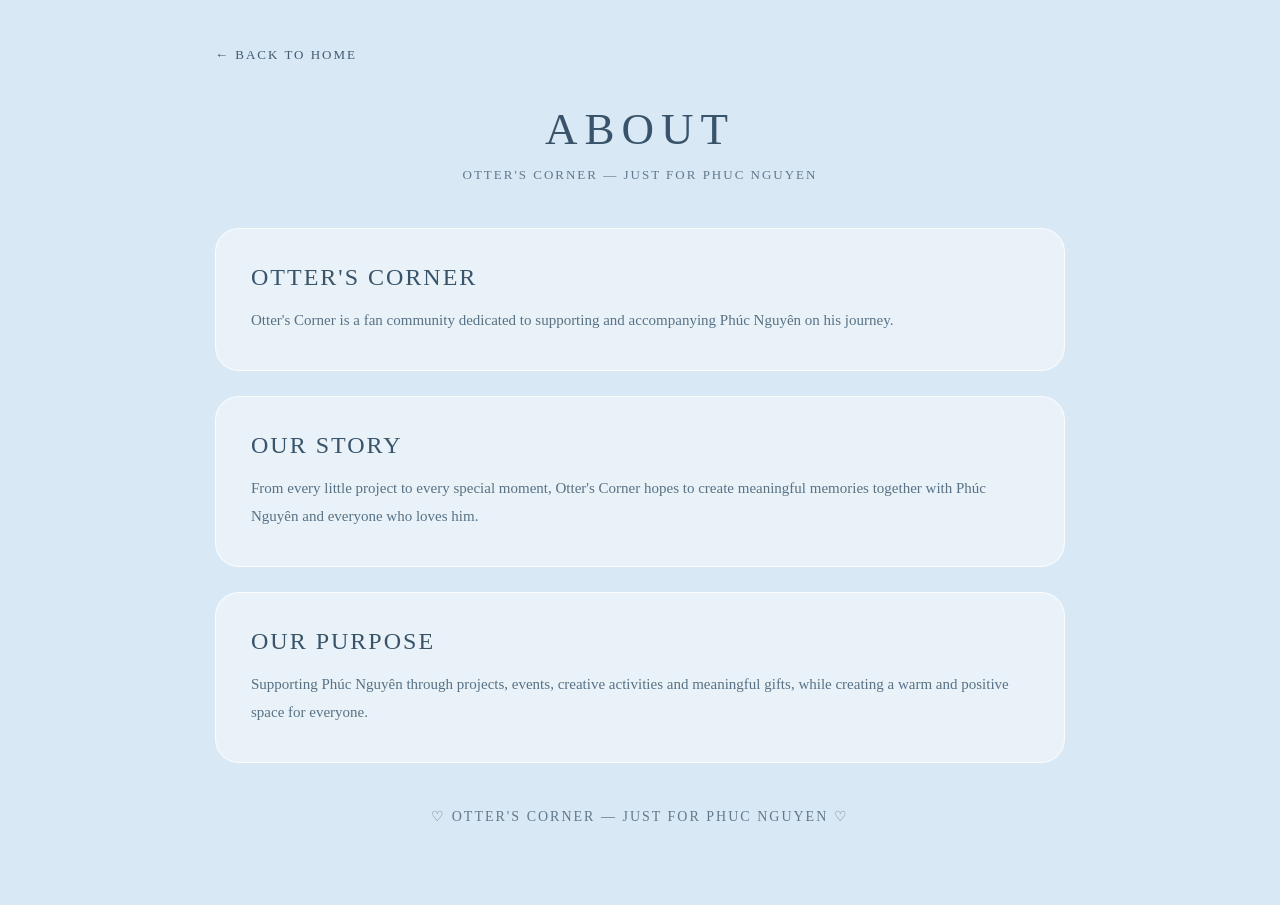
==== about.html @ 2d4fc7a5 "Create about.html" ====
<!DOCTYPE html>
<html lang="vi">
<head>
<meta charset="UTF-8">
<meta name="viewport" content="width=device-width, initial-scale=1.0">

<title>About — Otter's Corner</title>

<style>
* {
    box-sizing: border-box;
}

body {
    margin: 0;
    font-family: Georgia, "Times New Roman", serif;
    background: #d8e8f5;
    color: #425b70;
}

.container {
    width: min(850px, 90%);
    margin: auto;
    padding: 45px 0 80px;
}

.back {
    display: inline-block;
    margin-bottom: 40px;
    color: #425b70;
    text-decoration: none;
    font-size: 13px;
    letter-spacing: 2px;
}

.back:hover {
    opacity: 0.6;
}

.header {
    text-align: center;
    margin-bottom: 45px;
}

.header h1 {
    margin: 0;
    font-size: 45px;
    letter-spacing: 7px;
    font-weight: normal;
    color: #38536a;
}

.header p {
    margin-top: 12px;
    font-size: 13px;
    letter-spacing: 2px;
    color: #61798c;
}

.card {
    padding: 35px;
    margin-bottom: 25px;
    border: 1px solid rgba(255,255,255,0.75);
    border-radius: 24px;
    background: rgba(255,255,255,0.45);
}

.card h2 {
    margin-top: 0;
    margin-bottom: 15px;
    font-size: 24px;
    font-weight: normal;
    letter-spacing: 2px;
    color: #38536a;
}

.card p {
    margin: 0;
    font-size: 15px;
    line-height: 1.9;
    color: #587186;
}

.signature {
    text-align: center;
    margin-top: 45px;
    font-size: 14px;
    letter-spacing: 2px;
    color: #61798c;
}

@media (max-width: 700px) {

    .container {
        width: 88%;
        padding-top: 35px;
    }

    .header h1 {
        font-size: 35px;
    }

    .card {
        padding: 25px;
    }

    .card h2 {
        font-size: 21px;
    }
}
</style>
</head>

<body>

<div class="container">

    <a href="index.html" class="back">
        ← BACK TO HOME
    </a>

    <div class="header">
        <h1>ABOUT</h1>
        <p>OTTER'S CORNER — JUST FOR PHUC NGUYEN</p>
    </div>

    <div class="card">

        <h2>OTTER'S CORNER</h2>

        <p>
            Otter's Corner is a fan community dedicated to
            supporting and accompanying Phúc Nguyên on his journey.
        </p>

    </div>

    <div class="card">

        <h2>OUR STORY</h2>

        <p>
            From every little project to every special moment,
            Otter's Corner hopes to create meaningful memories
            together with Phúc Nguyên and everyone who loves him.
        </p>

    </div>

    <div class="card">

        <h2>OUR PURPOSE</h2>

        <p>
            Supporting Phúc Nguyên through projects, events,
            creative activities and meaningful gifts,
            while creating a warm and positive space for everyone.
        </p>

    </div>

    <div class="signature">
        ♡ OTTER'S CORNER — JUST FOR PHUC NGUYEN ♡
    </div>

</div>

</body>
</html>
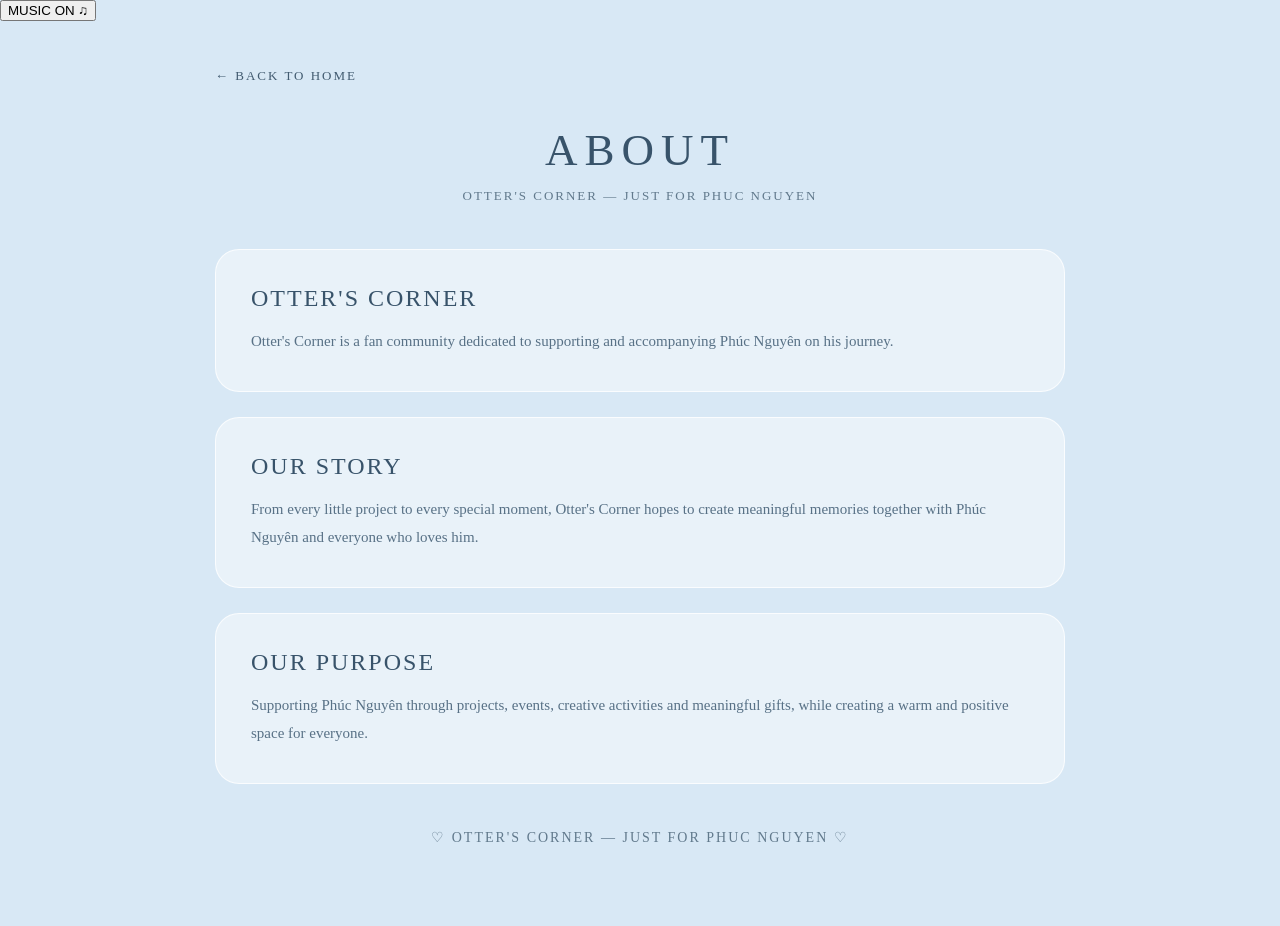
==== commit 6b7476c9: "Update about.html" ====
--- a/about.html
+++ b/about.html
@@ -112,7 +112,13 @@
 </head>
 
 <body>
+<audio id="bgMusic" loop preload="auto">
+    <source src="./music.mp3" type="audio/mpeg">
+</audio>
 
+<button id="musicToggle" class="music-toggle" type="button">
+    MUSIC ON ♫
+</button>
 <div class="container">
 
     <a href="index.html" class="back">
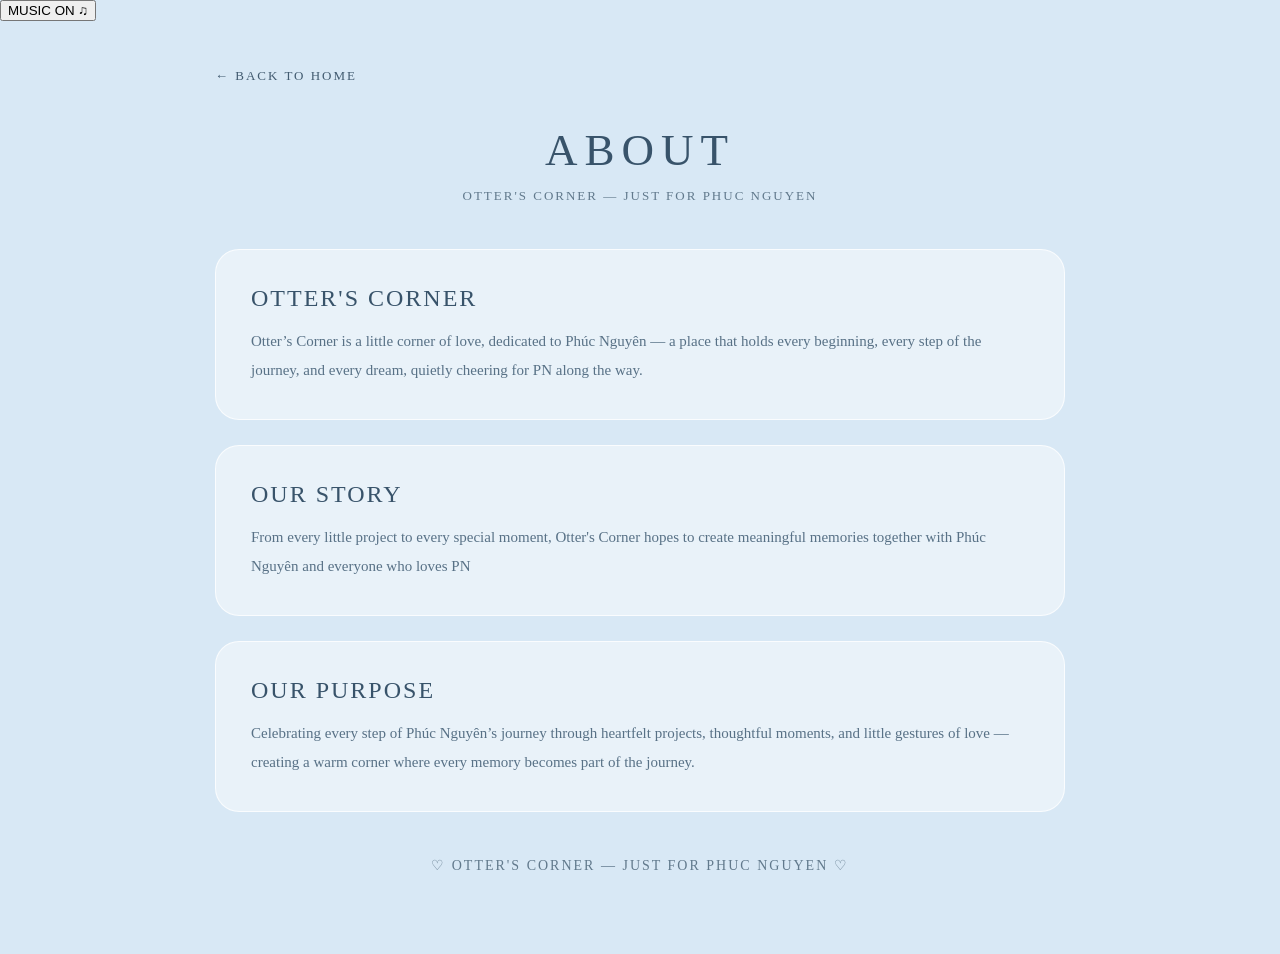
==== commit 7a7cb26e: "Update about.html" ====
--- a/about.html
+++ b/about.html
@@ -135,8 +135,8 @@
         <h2>OTTER'S CORNER</h2>
 
         <p>
-            Otter's Corner is a fan community dedicated to
-            supporting and accompanying Phúc Nguyên on his journey.
+            Otter’s Corner is a little corner of love, dedicated to Phúc Nguyên — a place that holds every beginning, every step of the journey, and every dream, quietly cheering for PN along the way.
+
         </p>
 
     </div>
@@ -148,7 +148,7 @@
         <p>
             From every little project to every special moment,
             Otter's Corner hopes to create meaningful memories
-            together with Phúc Nguyên and everyone who loves him.
+            together with Phúc Nguyên and everyone who loves PN
         </p>
 
     </div>
@@ -158,9 +158,7 @@
         <h2>OUR PURPOSE</h2>
 
         <p>
-            Supporting Phúc Nguyên through projects, events,
-            creative activities and meaningful gifts,
-            while creating a warm and positive space for everyone.
+           Celebrating every step of Phúc Nguyên’s journey through heartfelt projects, thoughtful moments, and little gestures of love — creating a warm corner where every memory becomes part of the journey.
         </p>
 
     </div>
@@ -170,6 +168,6 @@
     </div>
 
 </div>
-
+<script src="script.js"></script>
 </body>
 </html>
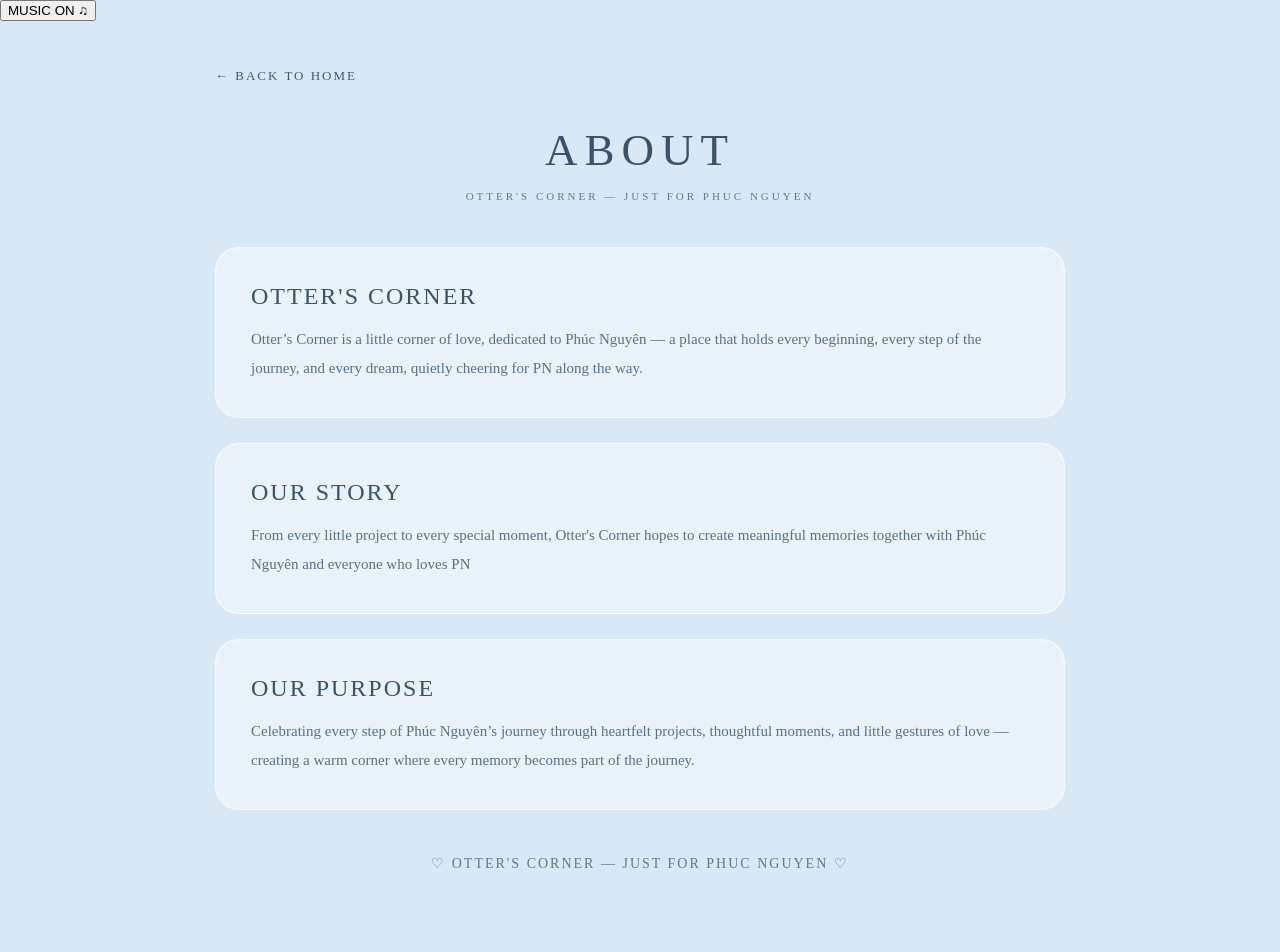
==== commit b9406107: "Update about.html" ====
--- a/about.html
+++ b/about.html
@@ -51,9 +51,9 @@
 }
 
 .header p {
-    margin-top: 12px;
-    font-size: 13px;
-    letter-spacing: 2px;
+    margin-top: 14px;
+    font-size: 11px;
+    letter-spacing: 3px;
     color: #61798c;
 }
 
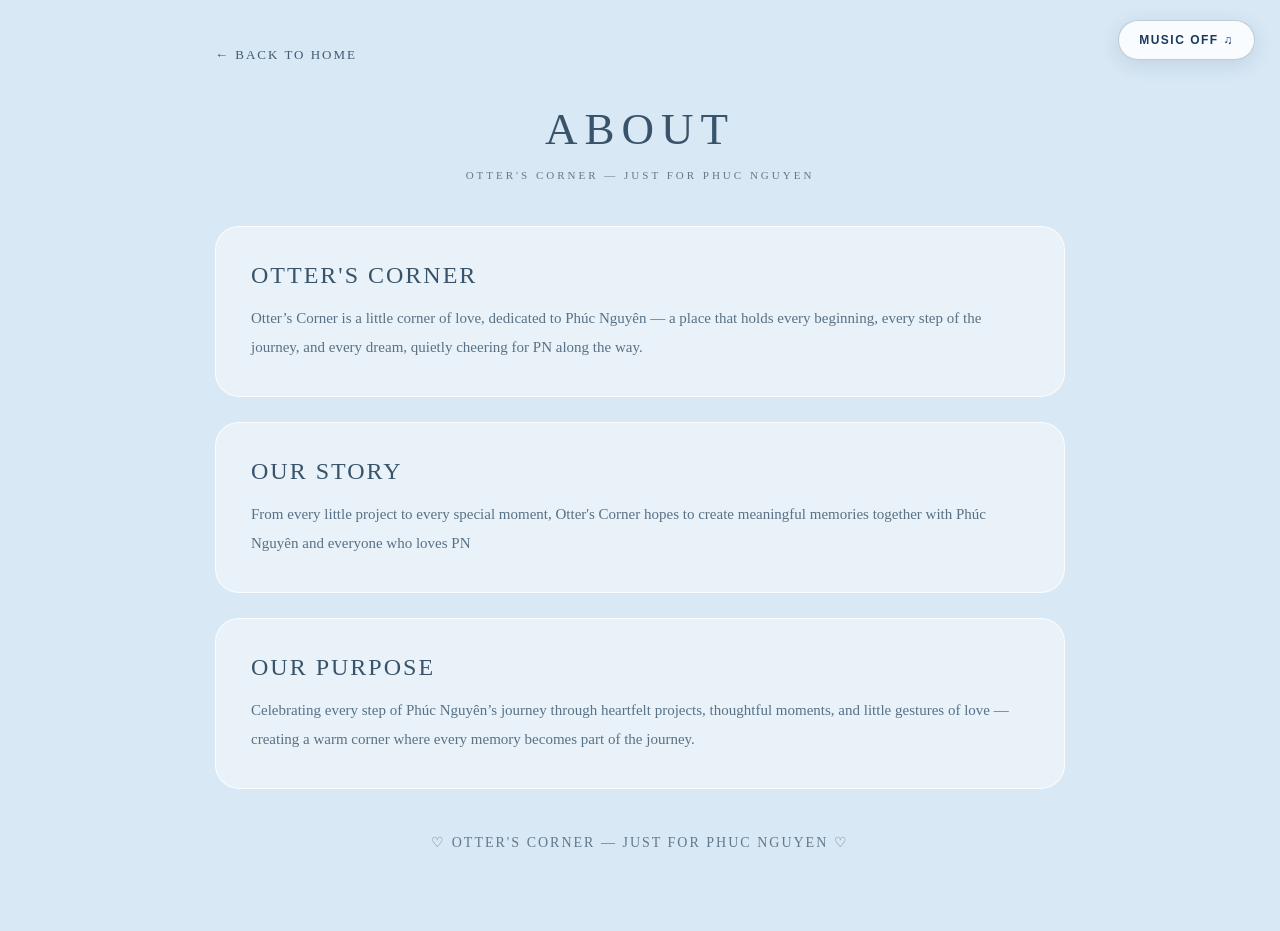
==== commit 7bbe8b85: "Update about.html" ====
--- a/about.html
+++ b/about.html
@@ -108,6 +108,89 @@
         font-size: 21px;
     }
 }
+    /* =========================
+   MUSIC BUTTON
+========================= */
+
+.music-toggle {
+    position: fixed;
+
+    top: 20px;
+    right: 25px;
+
+    z-index: 2000;
+
+    padding: 12px 20px;
+
+    border:
+        1px solid
+        rgba(23, 58, 94, 0.25);
+
+    border-radius: 30px;
+
+    background:
+        rgba(
+            255,
+            255,
+            255,
+            0.85
+        );
+
+    color: #173a5e;
+
+    font-family:
+        Arial,
+        Helvetica,
+        sans-serif;
+
+    font-size: 12px;
+
+    font-weight: 600;
+
+    letter-spacing: 1.5px;
+
+    cursor: pointer;
+
+    backdrop-filter: blur(10px);
+
+    -webkit-backdrop-filter:
+        blur(10px);
+
+    box-shadow:
+        0 5px 20px
+        rgba(
+            23,
+            58,
+            94,
+            0.12
+        );
+
+    transition:
+        all 0.3s ease;
+}
+
+.music-toggle:hover {
+    background: #173a5e;
+
+    color: white;
+
+    transform:
+        translateY(-2px);
+
+    box-shadow:
+        0 8px 25px
+        rgba(
+            23,
+            58,
+            94,
+            0.20
+        );
+}
+
+.music-toggle:active {
+    transform:
+        scale(0.96);
+}
 </style>
 </head>
 
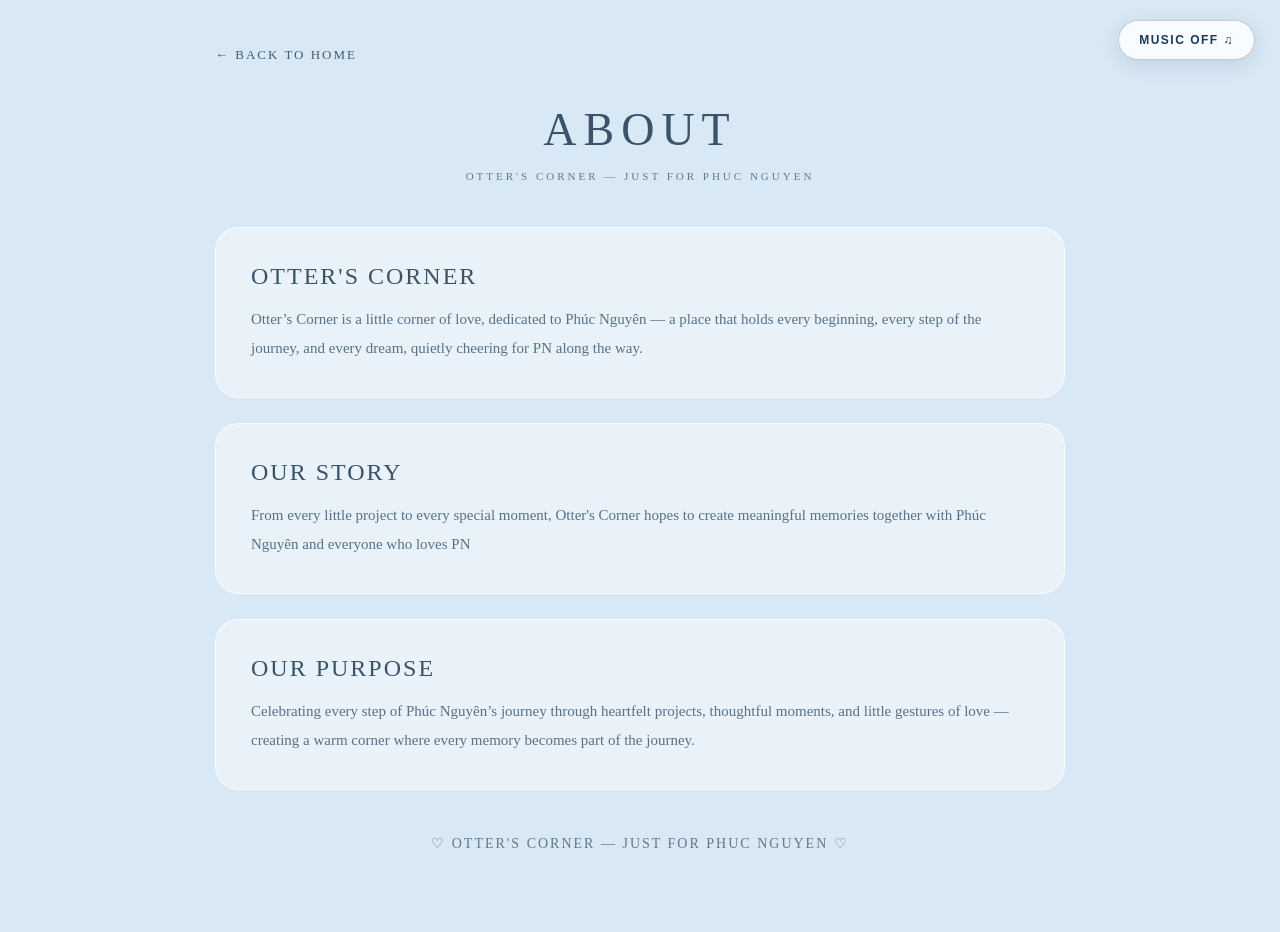
==== commit d6a77b26: "Update about.html" ====
--- a/about.html
+++ b/about.html
@@ -44,9 +44,10 @@
 
 .header h1 {
     margin: 0;
-    font-size: 45px;
+    font-family: Georgia, "Times New Roman", serif;
+    font-size: 46px;
+    font-weight: normal;
     letter-spacing: 7px;
-    font-weight: normal;
     color: #38536a;
 }
 
